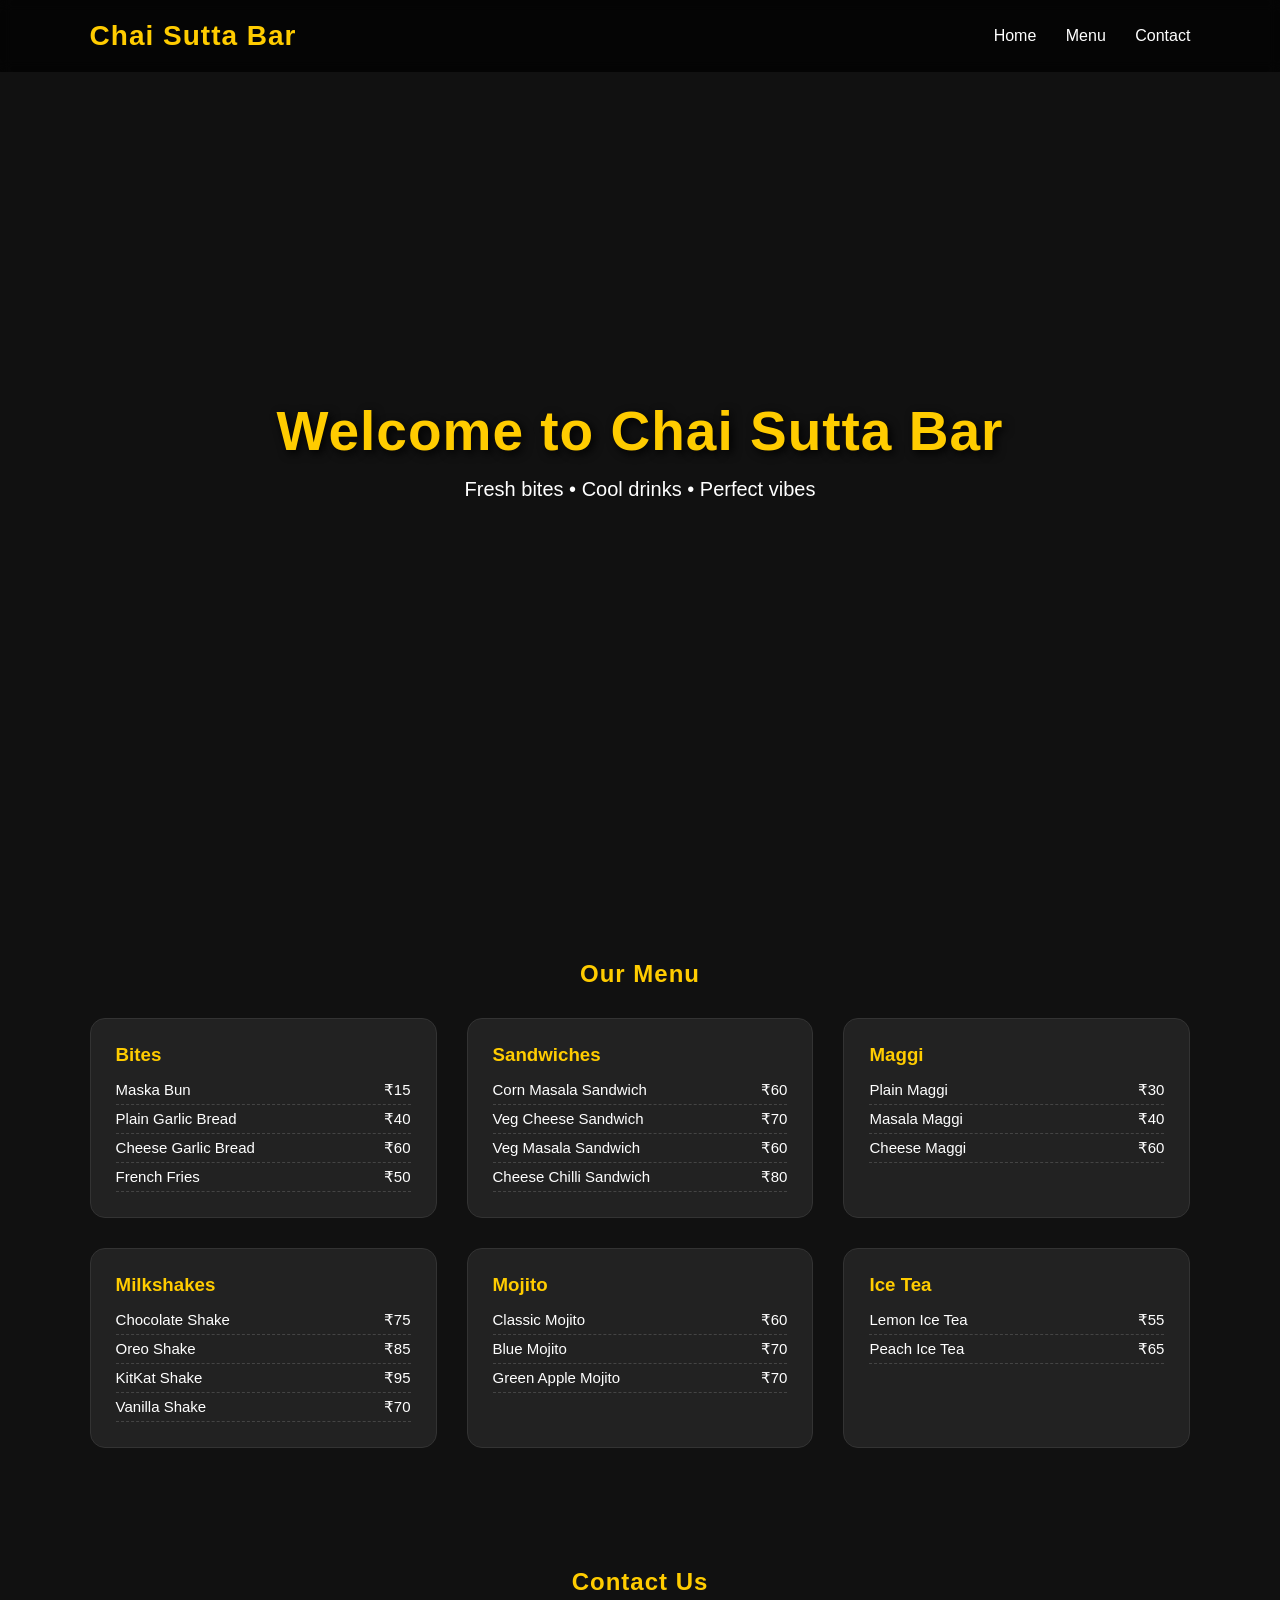
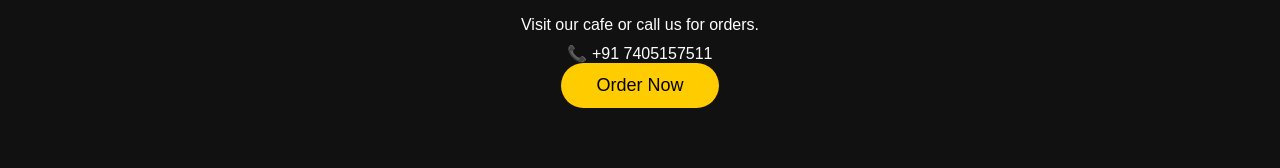
==== index.html @ 8884c4f6 "file name chaged" ====
<!DOCTYPE html>
<html lang="en">
<head>
<meta charset="UTF-8" />
<meta name="viewport" content="width=device-width, initial-scale=1.0" />
<title>Chai Sutta Bar</title>
<style>
/* ===== GLOBAL ===== */
* { margin: 0; padding: 0; box-sizing: border-box; }
body { font-family: Poppins, sans-serif; background: #111; color: #fff; }
section { padding: 60px 7%; }
h1, h2 { letter-spacing: 1px; }

/* HEADER */
header { position: fixed; top: 0; left: 0; width: 100%; padding: 20px 7%; background: rgba(0,0,0,0.7); display: flex; justify-content: space-between; align-items: center; z-index: 1000; backdrop-filter: blur(6px); }
header h1 { color: #ffcc00; font-size: 28px; font-weight: 700; }
header nav a { margin-left: 25px; color: #fff; text-decoration: none; font-size: 16px; transition: .3s; }
header nav a:hover { color: #ffcc00; }

/* HERO */
.hero { height: 100vh; background: url('https://t3.ftcdn.net/jpg/02/23/21/88/360_F_223218801_ubyiD0QDsLtZha42O6hl62BdtsTS1LGl.jpg') center/cover no-repeat; display: flex; justify-content: center; align-items: center; text-align: center; animation: fadeIn 1.2s ease; }
.hero h2 { font-size: 55px; color: #ffcc00; text-shadow: 3px 3px 10px #000; }
.hero p { font-size: 20px; margin-top: 15px; }

/* MENU */
.menu-container { display: grid; grid-template-columns: repeat(auto-fit, minmax(280px, 1fr)); gap: 30px; }
.menu-box { background: #222; padding: 25px; border-radius: 15px; border: 1px solid #333; transition: .3s; }
.menu-box:hover { transform: translateY(-7px); border-color: #ffcc00; }
.menu-box h3 { color: #ffcc00; margin-bottom: 10px; }
.menu-item { display: flex; justify-content: space-between; padding: 5px 0; font-size: 15px; border-bottom: 1px dashed #444; }

/* CONTACT */
.contact { text-align: center; }
.contact button { padding: 12px 35px; background: #ffcc00; border: none; border-radius: 30px; font-size: 18px; cursor: pointer; transition: .3s; }
.contact button:hover { background: #ffdd33; }

/* ANIMATION */
@keyframes fadeIn { from { opacity: 0; } to { opacity: 1; } }

/* RESPONSIVE */
@media(max-width: 768px){ .hero h2 { font-size: 40px; } }
</style>
</head>
<body>

<header>
  <h1>Chai Sutta Bar</h1>
  <nav>
    <a href="#home">Home</a>
    <a href="#menu">Menu</a>
    <a href="#contact">Contact</a>
  </nav>
</header>

<section class="hero" id="home">
  <div>
    <h2>Welcome to Chai Sutta Bar</h2>
    <p>Fresh bites • Cool drinks • Perfect vibes</p>
  </div>
</section>

<section id="menu">
  <h2 style="text-align:center; color:#ffcc00; margin-bottom: 30px;">Our Menu</h2>

  <div class="menu-container">

    <div class="menu-box">
      <h3>Bites</h3>
      <div class="menu-item"><span>Maska Bun</span><span>₹15</span></div>
      <div class="menu-item"><span>Plain Garlic Bread</span><span>₹40</span></div>
      <div class="menu-item"><span>Cheese Garlic Bread</span><span>₹60</span></div>
      <div class="menu-item"><span>French Fries</span><span>₹50</span></div>
    </div>

    <div class="menu-box">
      <h3>Sandwiches</h3>
      <div class="menu-item"><span>Corn Masala Sandwich</span><span>₹60</span></div>
      <div class="menu-item"><span>Veg Cheese Sandwich</span><span>₹70</span></div>
      <div class="menu-item"><span>Veg Masala Sandwich</span><span>₹60</span></div>
      <div class="menu-item"><span>Cheese Chilli Sandwich</span><span>₹80</span></div>
    </div>

    <div class="menu-box">
      <h3>Maggi</h3>
      <div class="menu-item"><span>Plain Maggi</span><span>₹30</span></div>
      <div class="menu-item"><span>Masala Maggi</span><span>₹40</span></div>
      <div class="menu-item"><span>Cheese Maggi</span><span>₹60</span></div>
    </div>

    <div class="menu-box">
      <h3>Milkshakes</h3>
      <div class="menu-item"><span>Chocolate Shake</span><span>₹75</span></div>
      <div class="menu-item"><span>Oreo Shake</span><span>₹85</span></div>
      <div class="menu-item"><span>KitKat Shake</span><span>₹95</span></div>
      <div class="menu-item"><span>Vanilla Shake</span><span>₹70</span></div>
    </div>

    <div class="menu-box">
      <h3>Mojito</h3>
      <div class="menu-item"><span>Classic Mojito</span><span>₹60</span></div>
      <div class="menu-item"><span>Blue Mojito</span><span>₹70</span></div>
      <div class="menu-item"><span>Green Apple Mojito</span><span>₹70</span></div>
    </div>

    <div class="menu-box">
      <h3>Ice Tea</h3>
      <div class="menu-item"><span>Lemon Ice Tea</span><span>₹55</span></div>
      <div class="menu-item"><span>Peach Ice Tea</span><span>₹65</span></div>
    </div>

  </div>
</section>

<section class="contact" id="contact">
  <h2 style="color:#ffcc00; margin-bottom:20px;">Contact Us</h2>
  <p>Visit our cafe or call us for orders.</p>
  <p style="margin-top:10px;">📞 +91 7405157511</p>
  <button>Order Now</button>
</section>

<script>
window.addEventListener('scroll', () => {
  document.querySelectorAll('.menu-box').forEach(box => {
    const rect = box.getBoundingClientRect();
    if(rect.top < window.innerHeight - 50){ box.style.opacity = 1; box.style.transform = 'translateY(0)'; }
  });
});
</script>

</body>
</html>
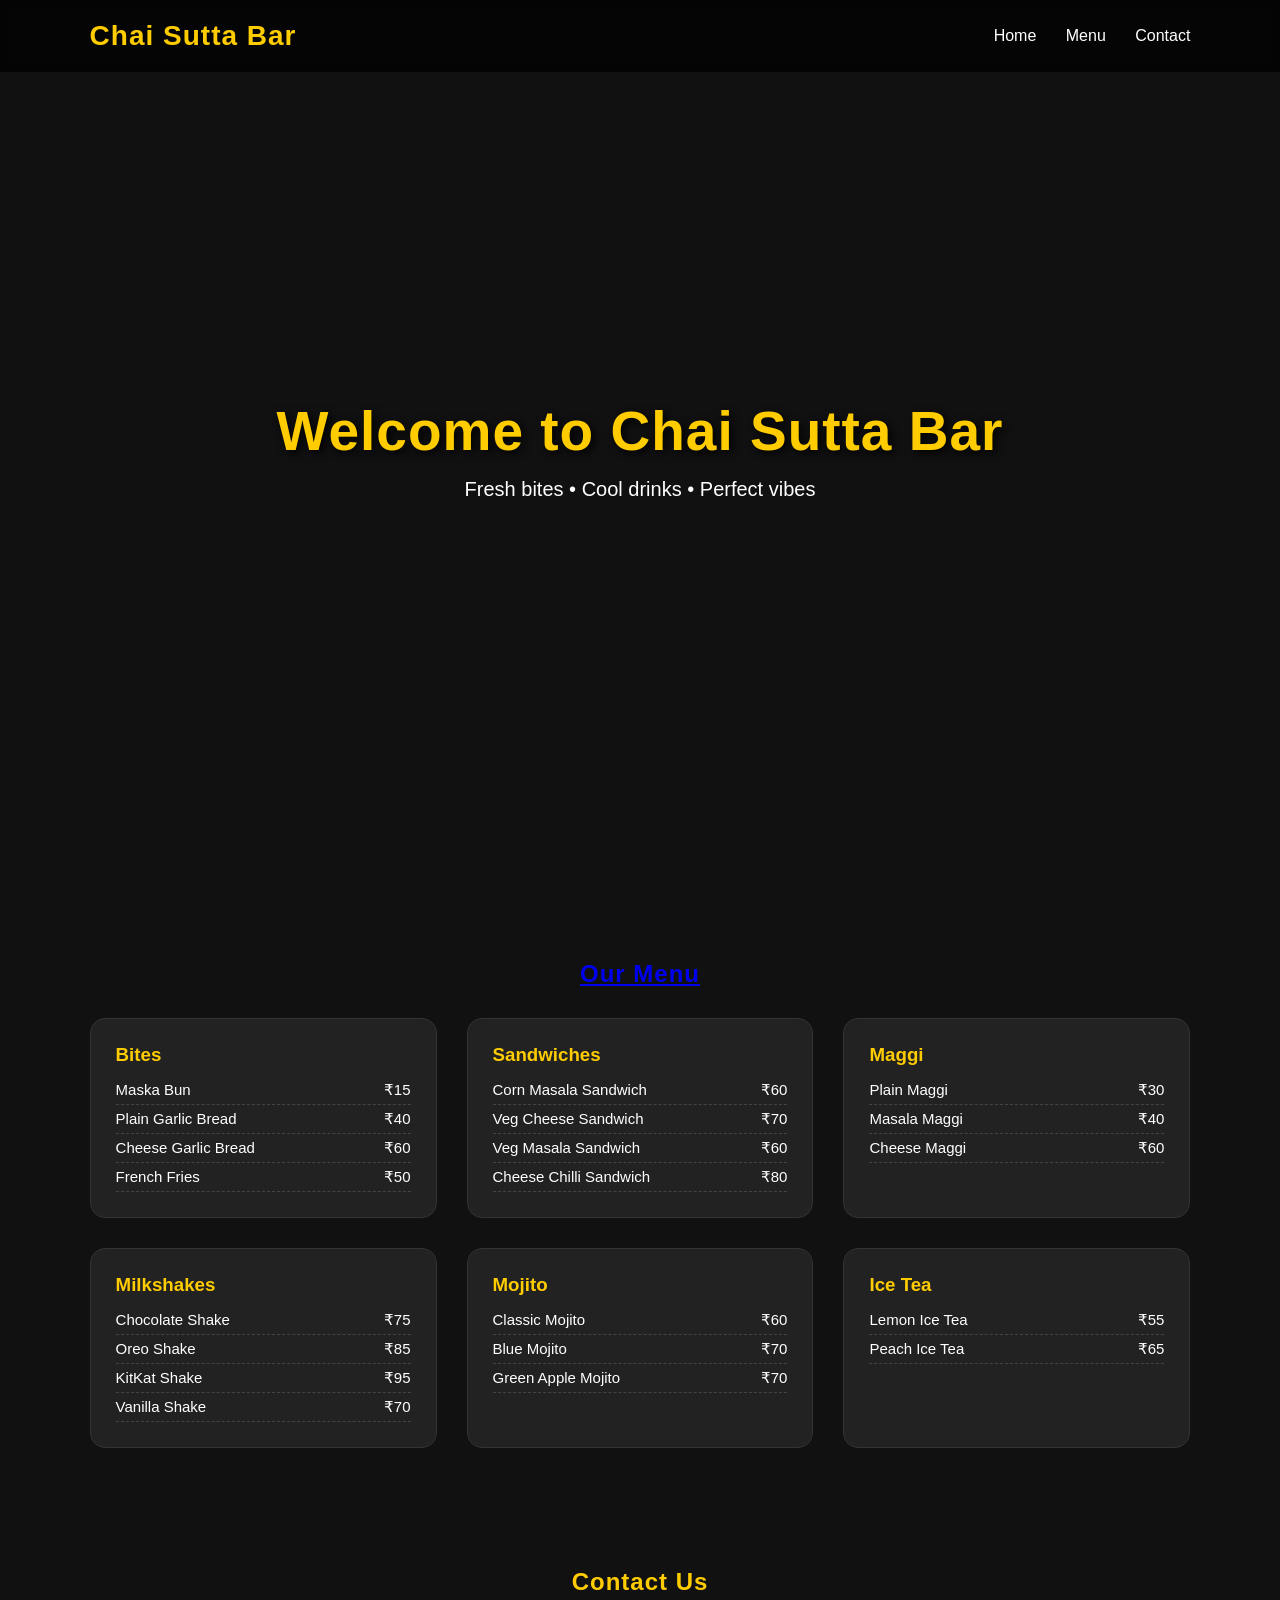
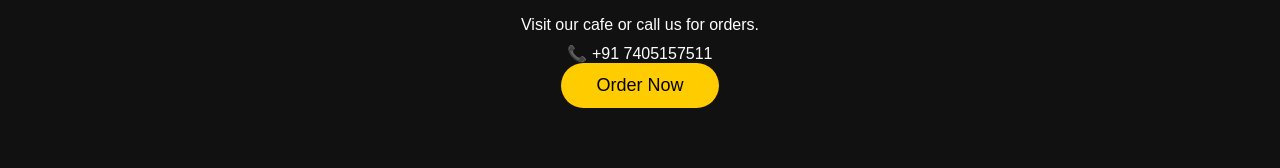
==== commit 9e11469a: "menu file added for test" ====
--- a/index.html
+++ b/index.html
@@ -60,7 +60,7 @@
 </section>
 
 <section id="menu">
-  <h2 style="text-align:center; color:#ffcc00; margin-bottom: 30px;">Our Menu</h2>
+  <h2 style="text-align:center; color:#ffcc00; margin-bottom: 30px;"><a href="./menu.html">Our Menu</a></h2>
 
   <div class="menu-container">
 
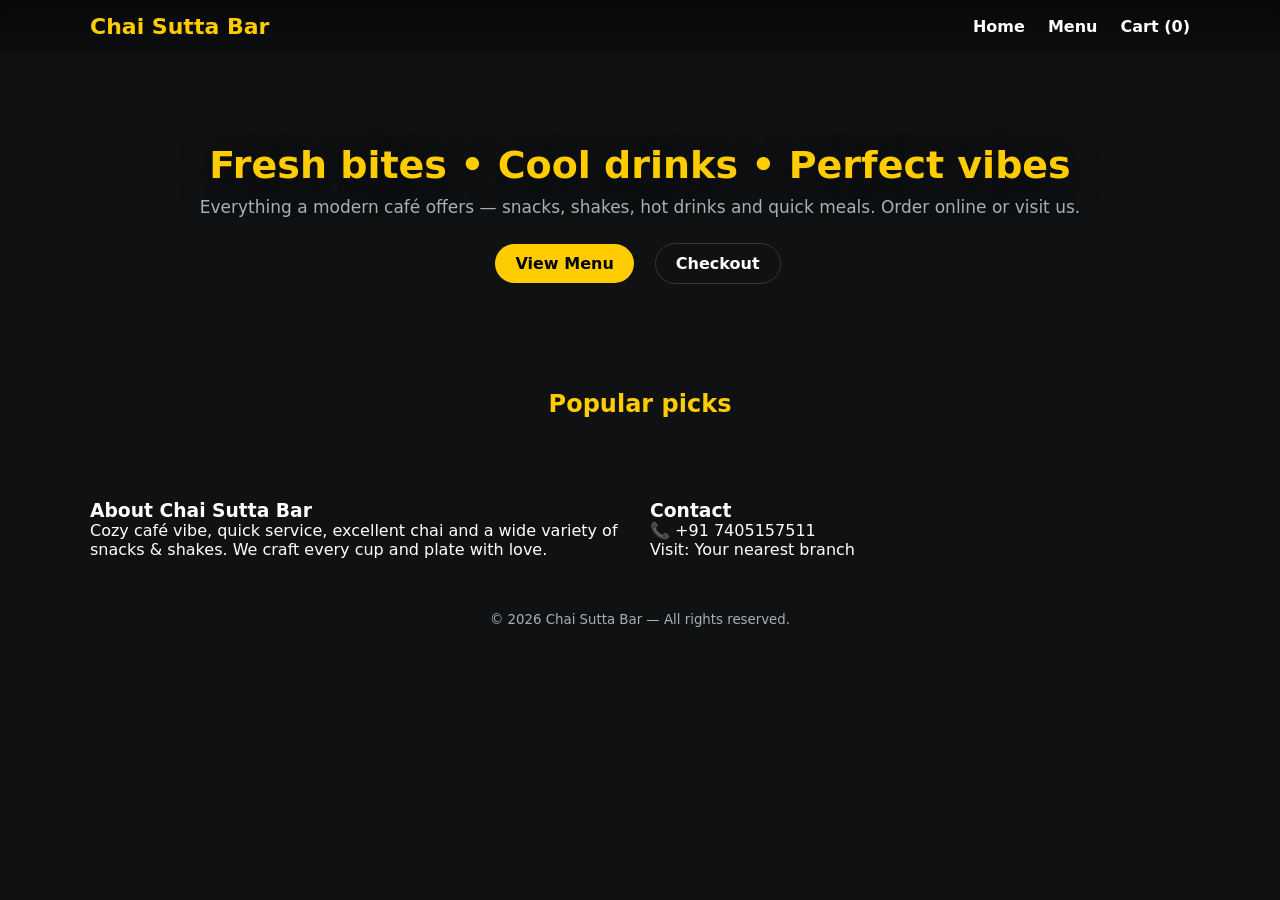
==== commit 69e89c80: ":#	new file:   script.js" ====
--- a/index.html
+++ b/index.html
@@ -1,131 +1,66 @@
 <!DOCTYPE html>
 <html lang="en">
 <head>
-<meta charset="UTF-8" />
-<meta name="viewport" content="width=device-width, initial-scale=1.0" />
-<title>Chai Sutta Bar</title>
-<style>
-/* ===== GLOBAL ===== */
-* { margin: 0; padding: 0; box-sizing: border-box; }
-body { font-family: Poppins, sans-serif; background: #111; color: #fff; }
-section { padding: 60px 7%; }
-h1, h2 { letter-spacing: 1px; }
-
-/* HEADER */
-header { position: fixed; top: 0; left: 0; width: 100%; padding: 20px 7%; background: rgba(0,0,0,0.7); display: flex; justify-content: space-between; align-items: center; z-index: 1000; backdrop-filter: blur(6px); }
-header h1 { color: #ffcc00; font-size: 28px; font-weight: 700; }
-header nav a { margin-left: 25px; color: #fff; text-decoration: none; font-size: 16px; transition: .3s; }
-header nav a:hover { color: #ffcc00; }
-
-/* HERO */
-.hero { height: 100vh; background: url('https://t3.ftcdn.net/jpg/02/23/21/88/360_F_223218801_ubyiD0QDsLtZha42O6hl62BdtsTS1LGl.jpg') center/cover no-repeat; display: flex; justify-content: center; align-items: center; text-align: center; animation: fadeIn 1.2s ease; }
-.hero h2 { font-size: 55px; color: #ffcc00; text-shadow: 3px 3px 10px #000; }
-.hero p { font-size: 20px; margin-top: 15px; }
-
-/* MENU */
-.menu-container { display: grid; grid-template-columns: repeat(auto-fit, minmax(280px, 1fr)); gap: 30px; }
-.menu-box { background: #222; padding: 25px; border-radius: 15px; border: 1px solid #333; transition: .3s; }
-.menu-box:hover { transform: translateY(-7px); border-color: #ffcc00; }
-.menu-box h3 { color: #ffcc00; margin-bottom: 10px; }
-.menu-item { display: flex; justify-content: space-between; padding: 5px 0; font-size: 15px; border-bottom: 1px dashed #444; }
-
-/* CONTACT */
-.contact { text-align: center; }
-.contact button { padding: 12px 35px; background: #ffcc00; border: none; border-radius: 30px; font-size: 18px; cursor: pointer; transition: .3s; }
-.contact button:hover { background: #ffdd33; }
-
-/* ANIMATION */
-@keyframes fadeIn { from { opacity: 0; } to { opacity: 1; } }
-
-/* RESPONSIVE */
-@media(max-width: 768px){ .hero h2 { font-size: 40px; } }
-</style>
+  <meta charset="utf-8" />
+  <meta name="viewport" content="width=device-width,initial-scale=1" />
+  <title>Chai Sutta Bar — Home</title>
+  <link rel="stylesheet" href="./style.css" />
 </head>
 <body>
+  <header class="site-header">
+    <div class="container header-row">
+      <a class="brand" href="index.html">Chai Sutta Bar</a>
+      <nav class="nav">
+        <a href="index.html">Home</a>
+        <a href="menu.html">Menu</a>
+        <a href="checkout.html" class="cart-link">Cart (<span id="cart-count">0</span>)</a>
+      </nav>
+      <button class="mobile-toggle" aria-label="toggle menu">☰</button>
+    </div>
+  </header>
 
-<header>
-  <h1>Chai Sutta Bar</h1>
-  <nav>
-    <a href="#home">Home</a>
-    <a href="#menu">Menu</a>
-    <a href="#contact">Contact</a>
-  </nav>
-</header>
+  <main>
+    <section class="hero">
+      <div class="container hero-inner">
+        <h1>Fresh bites • Cool drinks • Perfect vibes</h1>
+        <p class="lead">Everything a modern café offers — snacks, shakes, hot drinks and quick meals. Order online or visit us.</p>
+        <div class="hero-ctas">
+          <a class="btn" href="menu.html">View Menu</a>
+          <a class="btn btn-ghost" href="checkout.html">Checkout</a>
+        </div>
+      </div>
+    </section>
 
-<section class="hero" id="home">
-  <div>
-    <h2>Welcome to Chai Sutta Bar</h2>
-    <p>Fresh bites • Cool drinks • Perfect vibes</p>
-  </div>
-</section>
+    <section class="container section">
+      <h2 class="section-title">Popular picks</h2>
+      <div id="featured-grid" class="card-grid"></div>
+    </section>
 
-<section id="menu">
-  <h2 style="text-align:center; color:#ffcc00; margin-bottom: 30px;"><a href="./menu.html">Our Menu</a></h2>
+    <section class="container section small">
+      <div class="two-col">
+        <div>
+          <h3>About Chai Sutta Bar</h3>
+          <p>Cozy café vibe, quick service, excellent chai and a wide variety of snacks & shakes. We craft every cup and plate with love.</p>
+        </div>
+        <div>
+          <h3>Contact</h3>
+          <p>📞 +91 7405157511</p>
+          <p>Visit: Your nearest branch</p>
+        </div>
+      </div>
+    </section>
+  </main>
 
-  <div class="menu-container">
+  <footer class="site-footer">
+    <div class="container">
+      <small>© <span id="year"></span> Chai Sutta Bar — All rights reserved.</small>
+    </div>
+  </footer>
 
-    <div class="menu-box">
-      <h3>Bites</h3>
-      <div class="menu-item"><span>Maska Bun</span><span>₹15</span></div>
-      <div class="menu-item"><span>Plain Garlic Bread</span><span>₹40</span></div>
-      <div class="menu-item"><span>Cheese Garlic Bread</span><span>₹60</span></div>
-      <div class="menu-item"><span>French Fries</span><span>₹50</span></div>
-    </div>
-
-    <div class="menu-box">
-      <h3>Sandwiches</h3>
-      <div class="menu-item"><span>Corn Masala Sandwich</span><span>₹60</span></div>
-      <div class="menu-item"><span>Veg Cheese Sandwich</span><span>₹70</span></div>
-      <div class="menu-item"><span>Veg Masala Sandwich</span><span>₹60</span></div>
-      <div class="menu-item"><span>Cheese Chilli Sandwich</span><span>₹80</span></div>
-    </div>
-
-    <div class="menu-box">
-      <h3>Maggi</h3>
-      <div class="menu-item"><span>Plain Maggi</span><span>₹30</span></div>
-      <div class="menu-item"><span>Masala Maggi</span><span>₹40</span></div>
-      <div class="menu-item"><span>Cheese Maggi</span><span>₹60</span></div>
-    </div>
-
-    <div class="menu-box">
-      <h3>Milkshakes</h3>
-      <div class="menu-item"><span>Chocolate Shake</span><span>₹75</span></div>
-      <div class="menu-item"><span>Oreo Shake</span><span>₹85</span></div>
-      <div class="menu-item"><span>KitKat Shake</span><span>₹95</span></div>
-      <div class="menu-item"><span>Vanilla Shake</span><span>₹70</span></div>
-    </div>
-
-    <div class="menu-box">
-      <h3>Mojito</h3>
-      <div class="menu-item"><span>Classic Mojito</span><span>₹60</span></div>
-      <div class="menu-item"><span>Blue Mojito</span><span>₹70</span></div>
-      <div class="menu-item"><span>Green Apple Mojito</span><span>₹70</span></div>
-    </div>
-
-    <div class="menu-box">
-      <h3>Ice Tea</h3>
-      <div class="menu-item"><span>Lemon Ice Tea</span><span>₹55</span></div>
-      <div class="menu-item"><span>Peach Ice Tea</span><span>₹65</span></div>
-    </div>
-
-  </div>
-</section>
-
-<section class="contact" id="contact">
-  <h2 style="color:#ffcc00; margin-bottom:20px;">Contact Us</h2>
-  <p>Visit our cafe or call us for orders.</p>
-  <p style="margin-top:10px;">📞 +91 7405157511</p>
-  <button>Order Now</button>
-</section>
-
-<script>
-window.addEventListener('scroll', () => {
-  document.querySelectorAll('.menu-box').forEach(box => {
-    const rect = box.getBoundingClientRect();
-    if(rect.top < window.innerHeight - 50){ box.style.opacity = 1; box.style.transform = 'translateY(0)'; }
-  });
-});
-</script>
-
+  <script src="./script.js"></script>
+  <script>
+    // small init for index page
+    document.getElementById('year').textContent = new Date().getFullYear();
+  </script>
 </body>
 </html>
--- a/style.css
+++ b/style.css
@@ -0,0 +1,402 @@
+/* =========================================================
+   BASIC VARIABLES & RESET
+   ========================================================= */
+:root{
+  --bg:#0f1112;
+  --card:#15181a;
+  --muted:#a9b0b4;
+  --accent:#ffcc00;
+  --glass: rgba(255,255,255,0.03);
+  --gap:18px;
+
+  /* new smooth color palette */
+  --accent-dark:#e5b700;
+  --text-light:#e6e6e6;
+  --shadow:0 8px 30px rgba(0,0,0,0.5);
+}
+
+*{ box-sizing:border-box; margin:0; padding:0 }
+html,body{
+  height:100%;
+  font-family:Inter, Poppins, system-ui;
+  background:var(--bg);
+  color:#fff;
+  -webkit-font-smoothing:antialiased;
+}
+
+.container{
+  max-width:1100px;
+  margin:0 auto;
+  padding:0 18px;
+}
+
+/* =========================================================
+   HEADER
+   ========================================================= */
+.site-header{
+  position:sticky;
+  top:0; z-index:1000;
+  backdrop-filter: blur(6px);
+  background:linear-gradient(180deg, rgba(0,0,0,0.5), rgba(0,0,0,0.15));
+  transition:0.4s ease;
+}
+
+.header-row{
+  display:flex;
+  align-items:center;
+  justify-content:space-between;
+  gap:12px;
+  padding:14px 0;
+}
+
+.brand{
+  font-size:22px;
+  font-weight:700;
+  text-decoration:none;
+  color:var(--accent);
+}
+
+.nav a{
+  color:#fff;
+  margin-left:18px;
+  text-decoration:none;
+  font-weight:600;
+  transition:0.25s;
+}
+
+.nav a:hover{ color:var(--accent) }
+
+.mobile-toggle{
+  display:none;
+  font-size:20px;
+  background:none;
+  border:0;
+  color:#fff;
+}
+
+/* =========================================================
+   HERO SECTION
+   ========================================================= */
+.hero{
+  padding:90px 0 60px;
+  text-align:center;
+  background-image:url('https://images.unsplash.com/photo-1541167760496-1628856ab772');
+  background-size:cover;
+  background-position:center;
+  animation:fadein 1.2s ease;
+}
+
+@keyframes fadein{
+  from{opacity:0; transform:translateY(20px)}
+  to{opacity:1; transform:translateY(0)}
+}
+
+.hero-inner h1{
+  font-size:38px;
+  margin-bottom:10px;
+  color:var(--accent);
+  text-shadow:var(--shadow);
+}
+
+.lead{
+  color:var(--muted);
+  font-size:17px;
+  margin-bottom:20px;
+}
+
+.hero-ctas .btn{ margin-right:10px }
+
+/* =========================================================
+   SECTIONS & GRIDS
+   ========================================================= */
+.section{
+  padding:40px 0;
+}
+
+.section.small{
+  padding:26px 0;
+}
+
+.section-title{
+  font-size:24px;
+  color:var(--accent);
+  margin-bottom:16px;
+  text-align:center;
+}
+
+.card-grid{
+  display:grid;
+  grid-template-columns: repeat(auto-fit, minmax(230px,1fr));
+  gap:20px;
+}
+
+/* =========================================================
+   PRODUCT CARD
+   ========================================================= */
+.card{
+  background:linear-gradient(180deg, rgba(255,255,255,0.02), rgba(255,255,255,0));
+  border:1px solid rgba(255,255,255,0.05);
+  border-radius:14px;
+  padding:14px;
+  transition:transform .22s ease, box-shadow .22s ease;
+}
+
+.card:hover{
+  transform:translateY(-8px);
+  box-shadow:0 15px 35px rgba(0,0,0,0.6);
+}
+
+.card img{
+  width:100%;
+  height:160px;
+  object-fit:cover;
+  border-radius:10px;
+}
+
+.card h3{
+  font-size:18px;
+  margin:10px 0 6px;
+}
+
+.card p{
+  color:var(--muted);
+  font-size:15px;
+}
+
+.card-row{
+  margin-top:10px;
+  display:flex;
+  justify-content:space-between;
+  align-items:center;
+}
+
+/* =========================================================
+   BUTTONS
+   ========================================================= */
+.btn{
+  padding:9px 16px;
+  border-radius:999px;
+  background:var(--accent);
+  color:#000;
+  text-decoration:none;
+  font-weight:700;
+  cursor:pointer;
+  border:0;
+  transition:0.25s ease;
+}
+
+.btn:hover{ background:var(--accent-dark) }
+
+.btn-ghost{
+  background:transparent;
+  border:1px solid rgba(255,255,255,0.1);
+  color:#fff;
+}
+
+/* =========================================================
+   FILTERS
+   ========================================================= */
+.filters{
+  display:flex;
+  flex-wrap:wrap;
+  gap:10px;
+  margin-bottom:16px;
+}
+
+.filter{
+  padding:8px 14px;
+  background:var(--card);
+  border-radius:999px;
+  border:1px solid rgba(255,255,255,0.04);
+  cursor:pointer;
+}
+
+.filter.active{
+  background:var(--accent);
+  color:#000;
+}
+
+/* =========================================================
+   CART + CHECKOUT
+   ========================================================= */
+.cart-container{
+  background:var(--card);
+  border-radius:12px;
+  padding:14px;
+}
+
+.cart-item{
+  display:flex;
+  align-items:center;
+  gap:12px;
+  padding:12px 0;
+  border-bottom:1px dashed rgba(255,255,255,0.05);
+}
+
+.cart-item img{
+  width:80px;
+  height:80px;
+  border-radius:10px;
+  object-fit:cover;
+}
+
+.qty-control{
+  display:flex;
+  align-items:center;
+  gap:6px;
+}
+
+.qty-control button{
+  padding:6px 10px;
+  border-radius:7px;
+  background:rgba(255,255,255,0.07);
+  border:0;
+  color:#fff;
+  cursor:pointer;
+}
+
+/* checkout layout */
+.checkout-summary{
+  display:flex;
+  gap:20px;
+  margin-top:18px;
+}
+
+.address-block textarea{
+  width:330px;
+  min-height:100px;
+  background:var(--glass);
+  border:1px solid rgba(255,255,255,0.05);
+  color:#fff;
+  border-radius:10px;
+  padding:10px;
+}
+
+.summary-block{
+  background:var(--card);
+  padding:16px;
+  border-radius:10px;
+  min-width:230px;
+}
+
+/* =========================================================
+   TWO-COL & FOOTER
+   ========================================================= */
+.two-col{
+  display:grid;
+  grid-template-columns:1fr 1fr;
+  gap:20px;
+}
+
+.site-footer{
+  padding:24px 0;
+  text-align:center;
+  color:var(--muted);
+}
+
+/* =========================================================
+   RESPONSIVE
+   ========================================================= */
+@media (max-width:900px){
+  .nav{ display:none }
+  .mobile-toggle{ display:block }
+  
+  .hero-inner h1{ font-size:30px }
+
+  .checkout-summary{
+    flex-direction:column;
+  }
+
+  .two-col{ grid-template-columns:1fr }
+}
+
+@media (max-width:500px){
+  .hero-inner h1{ font-size:24px }
+  .card img{ height:130px }
+}
+
+/* ========== SUCCESS PAGE THEME ========== */
+
+
+/* wrapper */
+.success-wrapper{
+  padding:20px;
+  text-align:center;
+}
+
+/* card */
+.success-card{
+  background:linear-gradient(180deg, rgba(255,255,255,0.05), rgba(255,255,255,0.02));
+  padding:40px 30px;
+  border-radius:18px;
+  border:1px solid rgba(255,255,255,0.06);
+  max-width:420px;
+  margin:auto;
+  animation:fadeUp 0.9s ease;
+}
+
+@keyframes fadeUp{
+  from {opacity:0; transform:translateY(20px);}
+  to {opacity:1; transform:translateY(0);}
+}
+
+/* checkmark icon */
+.icon-container{
+  width:90px;
+  height:90px;
+  margin:0 auto 16px;
+  border-radius:50%;
+  background:rgba(255,255,255,0.08);
+  display:flex;
+  justify-content:center;
+  align-items:center;
+  animation:popIn 0.7s ease;
+}
+
+@keyframes popIn{
+  0% {transform:scale(0); opacity:0;}
+  100% {transform:scale(1); opacity:1;}
+}
+
+.checkmark{
+  width:40px;
+  height:20px;
+  border-left:6px solid var(--accent);
+  border-bottom:6px solid var(--accent);
+  transform:rotate(-45deg);
+}
+
+/* text */
+.success-card h1{
+  margin-top:10px;
+  font-size:26px;
+  color:var(--accent);
+}
+
+.success-card p{
+  color:var(--muted);
+  margin-bottom:22px;
+  line-height:1.5;
+}
+
+/* buttons */
+.btn{
+  display:inline-block;
+  margin:6px;
+  background:var(--accent);
+  color:#000;
+  padding:10px 20px;
+  border-radius:999px;
+  text-decoration:none;
+  font-weight:700;
+  transition:0.25s;
+}
+
+.btn:hover{ background:var(--accent-dark) }
+
+.btn-ghost{
+  background:transparent;
+  border:1px solid rgba(255,255,255,0.15);
+  color:#fff;
+}
+
